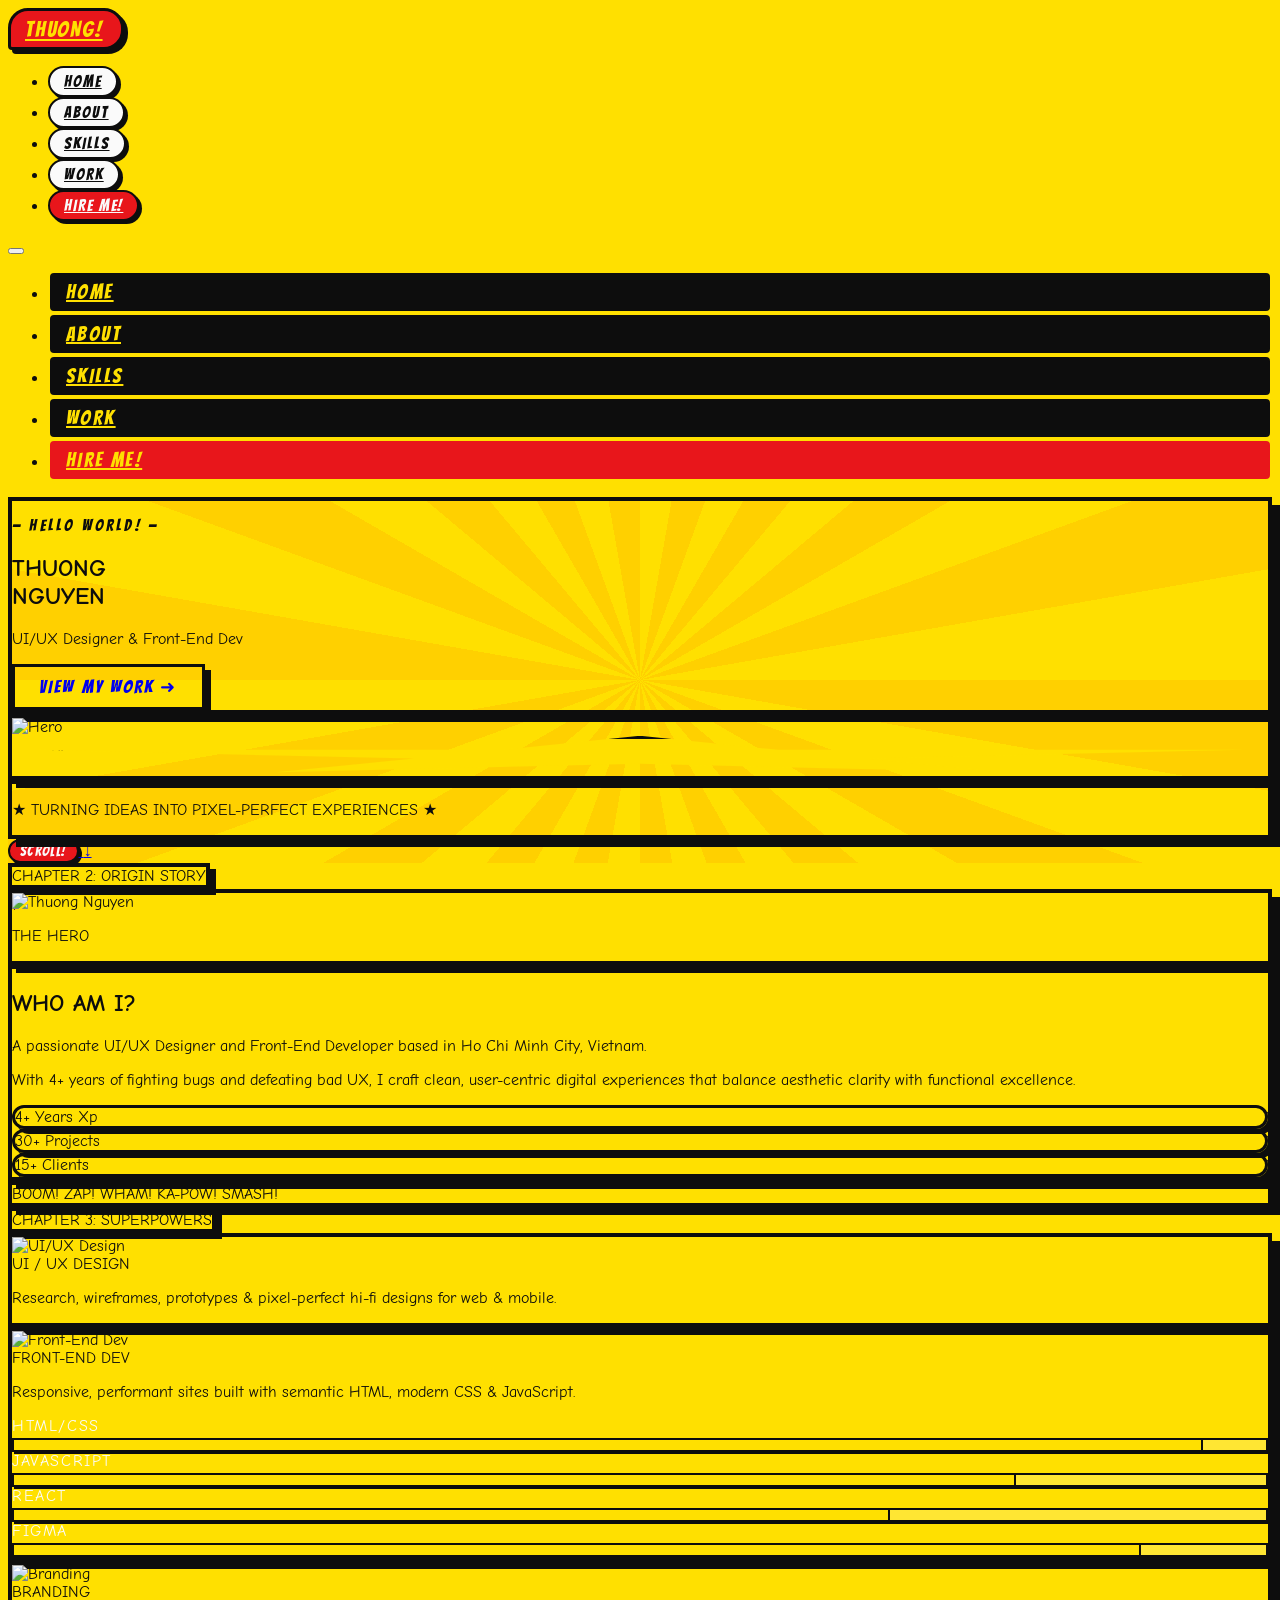
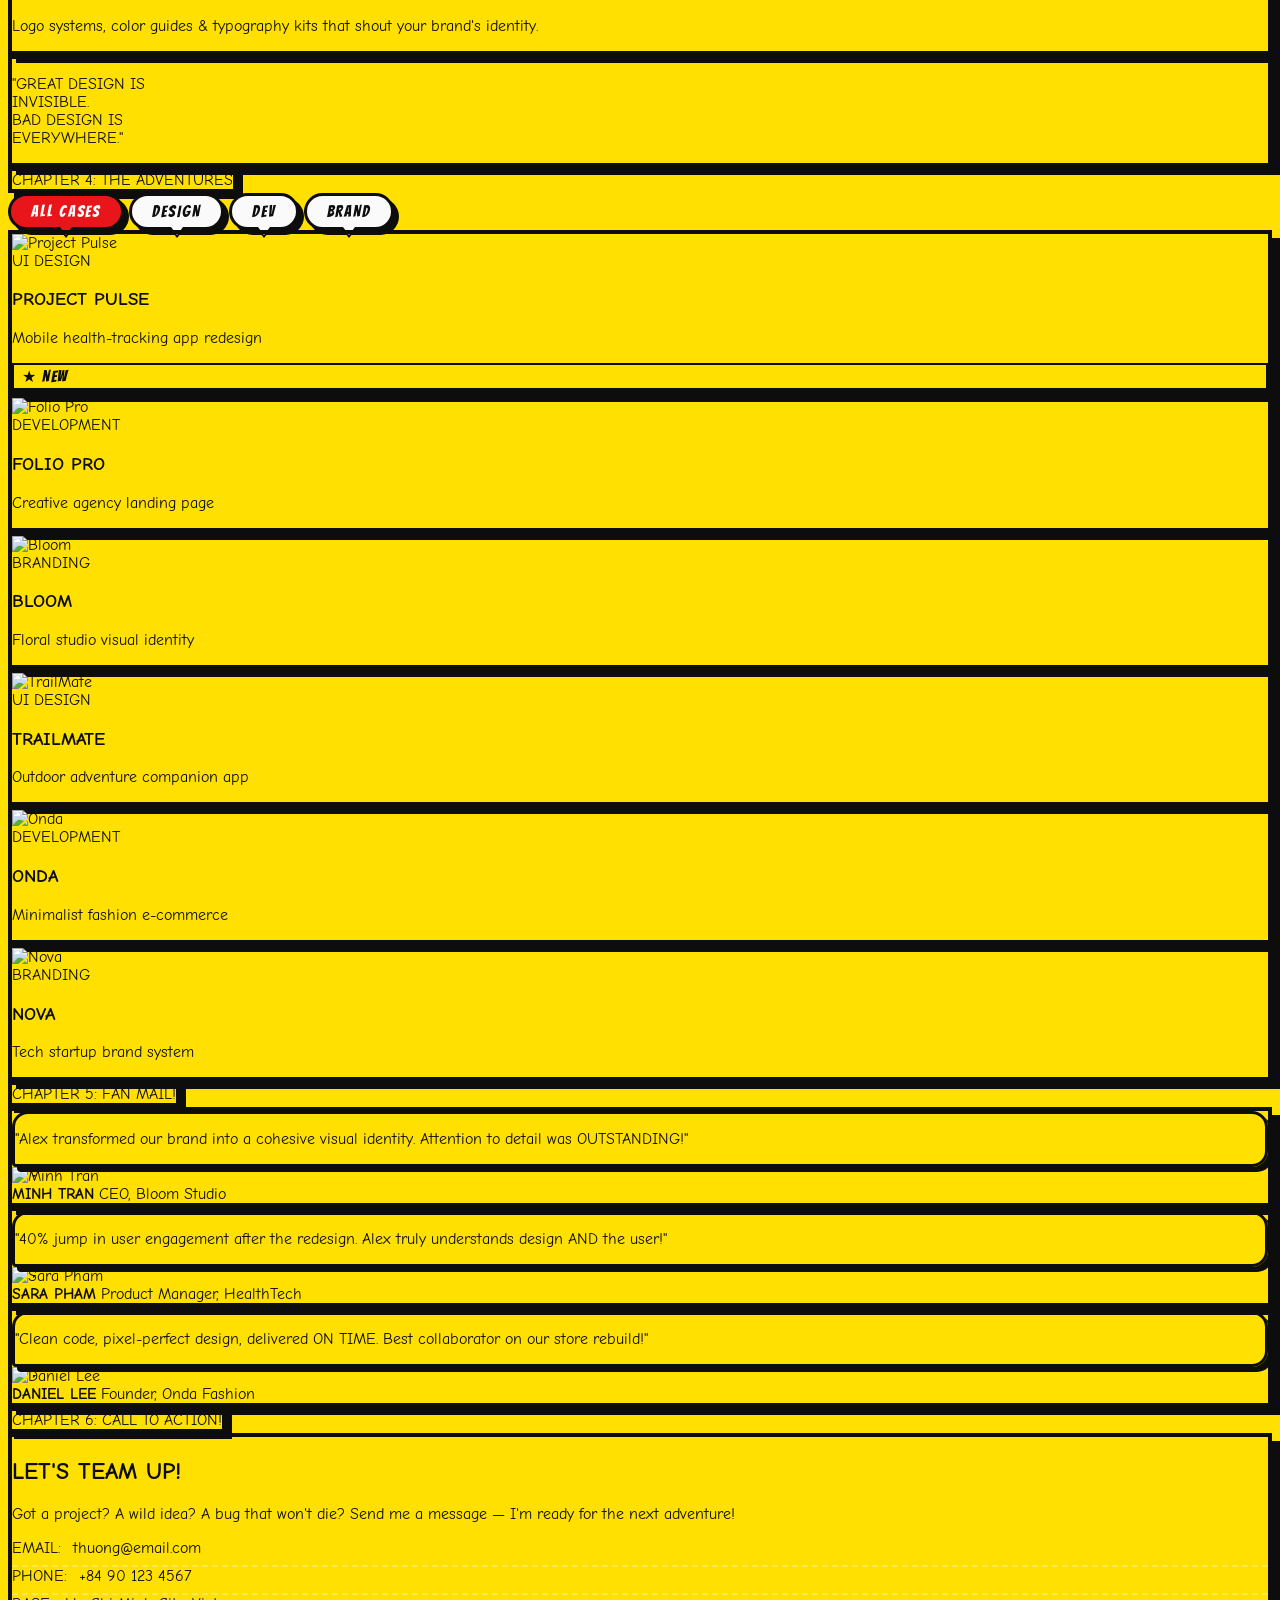
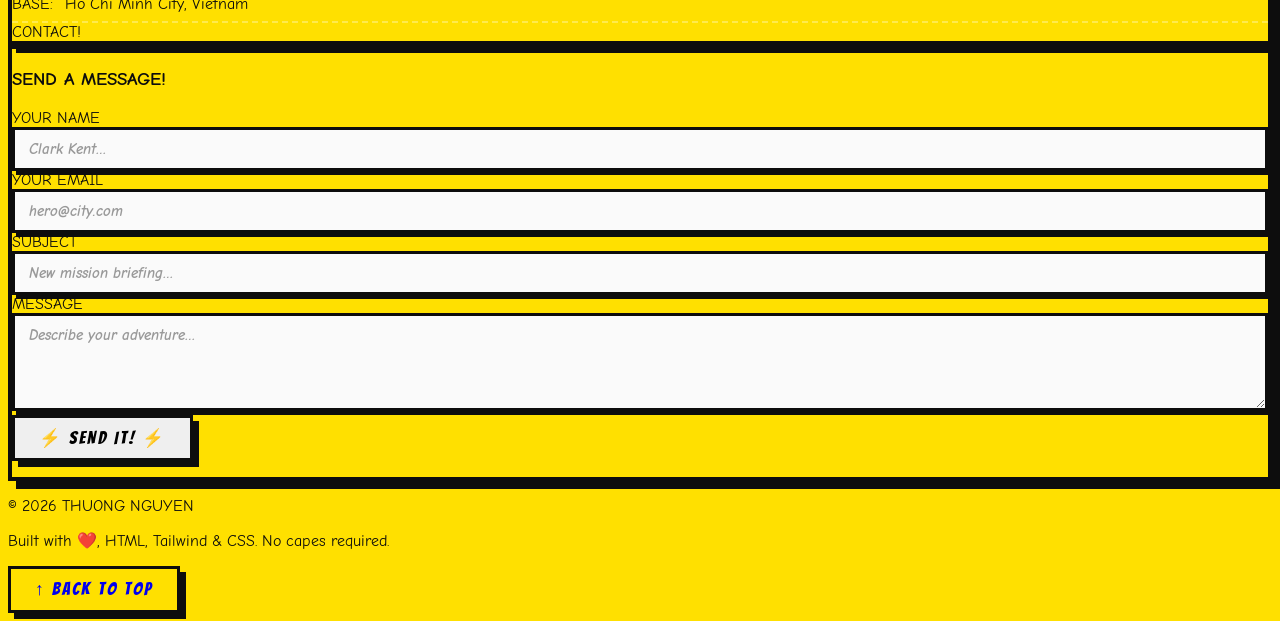
==== index.html @ 7610e4ba "Initial commit: Comic Book Portfolio" ====
<!DOCTYPE html>
<html lang="en">
<head>
  <meta charset="UTF-8" />
  <meta name="viewport" content="width=device-width, initial-scale=1.0" />
  <title>Thuong Nguyen — Comic Portfolio</title>

  <!-- Google Fonts: Bangers (headline) + Comic Neue (body) -->
  <link rel="preconnect" href="https://fonts.googleapis.com" />
  <link rel="preconnect" href="https://fonts.gstatic.com" crossorigin />
  <link href="https://fonts.googleapis.com/css2?family=Bangers&family=Comic+Neue:wght@400;700&display=swap" rel="stylesheet" />

  <!-- Tailwind CSS CDN -->
  <script src="https://cdn.tailwindcss.com"></script>
  <script>
    tailwind.config = {
      theme: {
        extend: {
          fontFamily: {
            bangers: ['Bangers', 'cursive'],
            comic:   ['Comic Neue', 'cursive'],
          },
          colors: {
            'pop-yellow': '#FFE000',
            'pop-red':    '#E8161B',
            'pop-blue':   '#005BAC',
            'pop-black':  '#0D0D0D',
            'pop-white':  '#FAFAFA',
            'pop-cyan':   '#00B4D8',
            'pop-orange': '#FF6B35',
          },
          boxShadow: {
            'hard-sm':  '4px 4px 0 #0D0D0D',
            'hard':     '6px 6px 0 #0D0D0D',
            'hard-lg':  '8px 8px 0 #0D0D0D',
            'hard-xl':  '12px 12px 0 #0D0D0D',
          },
        },
      },
    };
  </script>

  <link rel="stylesheet" href="styles.css" />
</head>

<body class="font-comic bg-pop-yellow overflow-x-hidden">

  <!-- ╔══════════════════════════════════════════╗
       ║            NAVIGATION                   ║
       ╚══════════════════════════════════════════╝ -->
  <nav id="navbar" class="comic-nav fixed top-0 left-0 right-0 z-50 bg-pop-yellow border-b-4 border-pop-black">
    <div class="max-w-6xl mx-auto px-4 h-16 flex items-center justify-between">

      <!-- Logo speech bubble -->
      <a href="#hero" class="speech-bubble-logo font-bangers text-2xl tracking-wide text-pop-black relative">
        THUONG!
      </a>

      <!-- Desktop nav: each link is a speech bubble -->
      <ul id="navLinks" class="hidden md:flex gap-4 items-center">
        <li><a href="#hero"      class="bubble-link">HOME</a></li>
        <li><a href="#about"     class="bubble-link">ABOUT</a></li>
        <li><a href="#services"  class="bubble-link">SKILLS</a></li>
        <li><a href="#portfolio" class="bubble-link">WORK</a></li>
        <li><a href="#contact"   class="bubble-link bubble-link--cta">HIRE ME!</a></li>
      </ul>

      <!-- Hamburger -->
      <button id="navToggle" class="md:hidden flex flex-col gap-1.5 p-2 border-3 border-pop-black bg-pop-white shadow-hard-sm" aria-label="Toggle menu">
        <span class="ham-line block w-6 h-0.5 bg-pop-black transition-all duration-300"></span>
        <span class="ham-line block w-6 h-0.5 bg-pop-black transition-all duration-300"></span>
        <span class="ham-line block w-6 h-0.5 bg-pop-black transition-all duration-300"></span>
      </button>
    </div>

    <!-- Mobile menu -->
    <div id="mobileMenu" class="mobile-menu hidden md:hidden bg-pop-blue border-t-4 border-pop-black px-4 pb-4 pt-2">
      <ul class="flex flex-col gap-3">
        <li><a href="#hero"      class="bubble-link-mobile">HOME</a></li>
        <li><a href="#about"     class="bubble-link-mobile">ABOUT</a></li>
        <li><a href="#services"  class="bubble-link-mobile">SKILLS</a></li>
        <li><a href="#portfolio" class="bubble-link-mobile">WORK</a></li>
        <li><a href="#contact"   class="bubble-link-mobile bubble-link-mobile--cta">HIRE ME!</a></li>
      </ul>
    </div>
  </nav>

  <!-- ╔══════════════════════════════════════════╗
       ║               HERO PANEL                ║
       ╚══════════════════════════════════════════╝ -->
  <section id="hero" class="hero-section relative min-h-screen flex items-center justify-center overflow-hidden pt-16">

    <!-- Halftone + action-lines bg -->
    <div class="action-lines-bg absolute inset-0 pointer-events-none"></div>
    <div class="halftone-overlay absolute inset-0 pointer-events-none opacity-20"></div>

    <!-- Comic page panels grid -->
    <div class="hero-panels relative z-10 w-full max-w-6xl mx-auto px-4 py-12 grid grid-cols-12 grid-rows-[auto_auto] gap-3">

      <!-- Panel 1 – big intro text (col 1-7) -->
      <div class="comic-panel col-span-12 md:col-span-7 bg-pop-white flex flex-col justify-center p-8 min-h-64">
        <p class="sound-effect text-pop-red text-lg mb-2">— Hello World! —</p>
        <h1 class="font-bangers text-6xl md:text-8xl text-pop-black leading-none tracking-wide mb-4">
          THUONG<br/>
          <span class="text-pop-blue">NGUYEN</span>
        </h1>
        <p class="font-bangers text-2xl md:text-3xl text-pop-red tracking-widest mb-6">
          UI/UX Designer &amp; Front-End Dev
        </p>
        <a href="#portfolio" class="comic-btn bg-pop-red text-pop-white self-start">
          VIEW MY WORK ➜
        </a>
      </div>

      <!-- Panel 2 – hero image (col 8-12) -->
      <div class="comic-panel col-span-12 md:col-span-5 bg-pop-blue min-h-64 overflow-hidden relative">
        <img src="images/hero-bg.jpg" alt="Hero" class="w-full h-full object-cover mix-blend-luminosity opacity-80" />
        <div class="absolute inset-0 halftone-overlay opacity-30"></div>
        <div class="pow-badge absolute top-4 right-4 font-bangers text-pop-yellow text-3xl rotate-12 leading-none text-center pow-shape">
          POW!
        </div>
      </div>

      <!-- Panel 3 – tagline strip (full width) -->
      <div class="comic-panel col-span-12 bg-pop-red py-4 px-8 flex items-center justify-center">
        <p class="font-bangers text-pop-yellow text-2xl md:text-4xl tracking-[.2em] text-center">
          ★ TURNING IDEAS INTO PIXEL-PERFECT EXPERIENCES ★
        </p>
      </div>

    </div>

    <!-- Scroll bounce -->
    <a href="#about" class="absolute bottom-6 left-1/2 -translate-x-1/2 z-20 scroll-bounce font-bangers text-pop-black text-sm text-center flex flex-col items-center gap-1">
      <span class="speech-bubble-tiny">SCROLL!</span>
      <span class="text-2xl">↓</span>
    </a>
  </section>

  <!-- ╔══════════════════════════════════════════╗
       ║           ABOUT PANELS                  ║
       ╚══════════════════════════════════════════╝ -->
  <section id="about" class="relative py-16 bg-pop-blue overflow-hidden">
    <div class="dots-bg absolute inset-0 pointer-events-none opacity-15"></div>
    <div class="relative z-10 max-w-6xl mx-auto px-4">
      <div class="section-bang bg-pop-yellow text-pop-black font-bangers inline-block px-6 py-2 text-3xl mb-8 rotate-[-1deg]">
        CHAPTER 2: ORIGIN STORY
      </div>
      <div class="grid grid-cols-12 gap-3">

        <!-- Photo panel -->
        <div class="comic-panel col-span-12 md:col-span-4 bg-pop-yellow overflow-hidden relative min-h-72">
          <img src="images/profile.jpg" alt="Thuong Nguyen" class="w-full h-full object-cover" />
          <div class="absolute bottom-0 left-0 right-0 bg-pop-black py-2 px-4">
            <p class="font-bangers text-pop-yellow text-xl text-center tracking-widest">THE HERO</p>
          </div>
        </div>

        <!-- Bio panel -->
        <div class="comic-panel col-span-12 md:col-span-8 bg-pop-white p-8 flex flex-col justify-center">
          <h2 class="font-bangers text-5xl text-pop-blue mb-4 tracking-wide">WHO AM I?</h2>
          <p class="text-pop-black text-lg leading-relaxed mb-4 font-comic font-bold">
            A passionate <span class="text-pop-red font-bangers text-2xl">UI/UX Designer</span> and
            <span class="text-pop-blue font-bangers text-2xl">Front-End Developer</span> based in
            Ho Chi Minh City, Vietnam.
          </p>
          <p class="text-pop-black leading-relaxed mb-6">
            With 4+ years of fighting bugs and defeating bad UX, I craft clean, user-centric
            digital experiences that balance aesthetic clarity with functional excellence.
          </p>
          <div class="flex flex-wrap gap-4">
            <div class="thought-bubble bg-pop-yellow text-center px-6 py-4">
              <span class="font-bangers text-4xl text-pop-red block">4+</span>
              <span class="font-comic font-bold text-xs uppercase tracking-widest">Years Xp</span>
            </div>
            <div class="thought-bubble bg-pop-red text-center px-6 py-4">
              <span class="font-bangers text-4xl text-pop-yellow block">30+</span>
              <span class="font-comic font-bold text-xs uppercase tracking-widest text-pop-white">Projects</span>
            </div>
            <div class="thought-bubble bg-pop-blue text-center px-6 py-4">
              <span class="font-bangers text-4xl text-pop-yellow block">15+</span>
              <span class="font-comic font-bold text-xs uppercase tracking-widest text-pop-white">Clients</span>
            </div>
          </div>
        </div>

        <!-- Action words strip -->
        <div class="comic-panel col-span-12 bg-pop-black py-5 px-8 flex items-center justify-around flex-wrap gap-4">
          <span class="font-bangers text-pop-yellow text-3xl tracking-widest">BOOM!</span>
          <span class="font-bangers text-pop-red text-3xl tracking-widest">ZAP!</span>
          <span class="font-bangers text-pop-cyan text-3xl tracking-widest">WHAM!</span>
          <span class="font-bangers text-pop-yellow text-3xl tracking-widest">KA-POW!</span>
          <span class="font-bangers text-pop-orange text-3xl tracking-widest">SMASH!</span>
        </div>

      </div>
    </div>
  </section>

  <!-- ╔══════════════════════════════════════════╗
       ║           SKILLS / SERVICES             ║
       ╚══════════════════════════════════════════╝ -->
  <section id="services" class="relative py-16 bg-pop-yellow overflow-hidden">
    <div class="action-lines-bg absolute inset-0 pointer-events-none opacity-10"></div>
    <div class="relative z-10 max-w-6xl mx-auto px-4">
      <div class="section-bang bg-pop-red text-pop-white font-bangers inline-block px-6 py-2 text-3xl mb-8 rotate-[1deg]">
        CHAPTER 3: SUPERPOWERS
      </div>
      <div class="grid grid-cols-12 gap-3">

        <!-- Service card 1 -->
        <div class="comic-panel col-span-12 md:col-span-4 bg-pop-blue text-pop-white overflow-hidden">
          <div class="aspect-video overflow-hidden border-b-4 border-pop-black">
            <img src="images/service-ui.jpg" alt="UI/UX Design" class="w-full h-full object-cover" />
          </div>
          <div class="p-6">
            <div class="font-bangers text-pop-yellow text-3xl mb-2">UI / UX DESIGN</div>
            <p class="text-sm leading-relaxed opacity-90">Research, wireframes, prototypes &amp; pixel-perfect hi-fi designs for web &amp; mobile.</p>
          </div>
        </div>

        <!-- Service card 2 (tall) -->
        <div class="comic-panel col-span-12 md:col-span-4 bg-pop-red text-pop-white overflow-hidden md:row-span-2">
          <div class="h-48 overflow-hidden border-b-4 border-pop-black">
            <img src="images/service-dev.jpg" alt="Front-End Dev" class="w-full h-full object-cover" />
          </div>
          <div class="p-6">
            <div class="font-bangers text-pop-yellow text-3xl mb-2">FRONT-END DEV</div>
            <p class="text-sm leading-relaxed opacity-90 mb-4">Responsive, performant sites built with semantic HTML, modern CSS &amp; JavaScript.</p>
            <div class="flex flex-col gap-2">
              <div class="skill-bar-wrap">
                <span class="font-bangers text-xs tracking-widest">HTML/CSS</span>
                <div class="skill-bar"><div class="skill-fill" style="width:95%"></div></div>
              </div>
              <div class="skill-bar-wrap">
                <span class="font-bangers text-xs tracking-widest">JAVASCRIPT</span>
                <div class="skill-bar"><div class="skill-fill" style="width:80%"></div></div>
              </div>
              <div class="skill-bar-wrap">
                <span class="font-bangers text-xs tracking-widest">REACT</span>
                <div class="skill-bar"><div class="skill-fill" style="width:70%"></div></div>
              </div>
              <div class="skill-bar-wrap">
                <span class="font-bangers text-xs tracking-widest">FIGMA</span>
                <div class="skill-bar"><div class="skill-fill" style="width:90%"></div></div>
              </div>
            </div>
          </div>
        </div>

        <!-- Service card 3 -->
        <div class="comic-panel col-span-12 md:col-span-4 bg-pop-black text-pop-white overflow-hidden">
          <div class="aspect-video overflow-hidden border-b-4 border-pop-black">
            <img src="images/service-brand.jpg" alt="Branding" class="w-full h-full object-cover" />
          </div>
          <div class="p-6">
            <div class="font-bangers text-pop-yellow text-3xl mb-2">BRANDING</div>
            <p class="text-sm leading-relaxed opacity-90">Logo systems, color guides &amp; typography kits that shout your brand's identity.</p>
          </div>
        </div>

        <!-- Quote panel (bottom-left, desktop only) -->
        <div class="comic-panel hidden md:flex col-span-8 bg-pop-yellow items-center justify-center p-6">
          <p class="font-bangers text-pop-black text-4xl text-center tracking-widest leading-tight">
            "GREAT DESIGN IS<br/><span class="text-pop-red">INVISIBLE.</span><br/>BAD DESIGN IS<br/><span class="text-pop-blue">EVERYWHERE."</span>
          </p>
        </div>

      </div>
    </div>
  </section>

  <!-- ╔══════════════════════════════════════════╗
       ║          PORTFOLIO GALLERY              ║
       ╚══════════════════════════════════════════╝ -->
  <section id="portfolio" class="relative py-16 bg-pop-white overflow-hidden">
    <div class="dots-bg absolute inset-0 pointer-events-none opacity-10"></div>
    <div class="relative z-10 max-w-6xl mx-auto px-4">
      <div class="section-bang bg-pop-blue text-pop-white font-bangers inline-block px-6 py-2 text-3xl mb-8 rotate-[-1deg]">
        CHAPTER 4: THE ADVENTURES
      </div>

      <!-- Filter bar as speech bubbles -->
      <div id="filterBar" class="flex flex-wrap gap-3 mb-8">
        <button class="filter-bubble active" data-filter="all">ALL CASES</button>
        <button class="filter-bubble" data-filter="design">DESIGN</button>
        <button class="filter-bubble" data-filter="dev">DEV</button>
        <button class="filter-bubble" data-filter="brand">BRAND</button>
      </div>

      <!-- Uneven comic-layout grid -->
      <div id="portfolioGrid" class="grid grid-cols-12 gap-3">

        <div class="comic-panel portfolio-item col-span-12 md:col-span-5 min-h-64 overflow-hidden relative group" data-category="design">
          <img src="images/project-1.jpg" alt="Project Pulse" class="w-full h-full object-cover transition-transform duration-500 group-hover:scale-105" />
          <div class="portfolio-caption absolute bottom-0 left-0 right-0 bg-pop-yellow border-t-4 border-pop-black p-4 translate-y-full group-hover:translate-y-0 transition-transform duration-300">
            <span class="font-bangers text-pop-red text-xs tracking-widest">UI DESIGN</span>
            <h3 class="font-bangers text-pop-black text-2xl">PROJECT PULSE</h3>
            <p class="text-xs font-comic font-bold">Mobile health-tracking app redesign</p>
          </div>
          <div class="star-badge absolute top-3 left-3 font-bangers text-pop-black text-xs">★ NEW</div>
        </div>

        <div class="comic-panel portfolio-item col-span-12 md:col-span-7 min-h-64 overflow-hidden relative group" data-category="dev">
          <img src="images/project-2.jpg" alt="Folio Pro" class="w-full h-full object-cover transition-transform duration-500 group-hover:scale-105" />
          <div class="portfolio-caption absolute bottom-0 left-0 right-0 bg-pop-blue border-t-4 border-pop-black p-4 translate-y-full group-hover:translate-y-0 transition-transform duration-300">
            <span class="font-bangers text-pop-yellow text-xs tracking-widest">DEVELOPMENT</span>
            <h3 class="font-bangers text-pop-white text-2xl">FOLIO PRO</h3>
            <p class="text-xs font-comic font-bold text-pop-white">Creative agency landing page</p>
          </div>
        </div>

        <div class="comic-panel portfolio-item col-span-12 md:col-span-4 min-h-56 overflow-hidden relative group" data-category="brand">
          <img src="images/project-3.jpg" alt="Bloom" class="w-full h-full object-cover transition-transform duration-500 group-hover:scale-105" />
          <div class="portfolio-caption absolute bottom-0 left-0 right-0 bg-pop-red border-t-4 border-pop-black p-4 translate-y-full group-hover:translate-y-0 transition-transform duration-300">
            <span class="font-bangers text-pop-yellow text-xs tracking-widest">BRANDING</span>
            <h3 class="font-bangers text-pop-white text-2xl">BLOOM</h3>
            <p class="text-xs font-comic font-bold text-pop-white">Floral studio visual identity</p>
          </div>
        </div>

        <div class="comic-panel portfolio-item col-span-12 md:col-span-4 min-h-56 overflow-hidden relative group" data-category="design">
          <img src="images/project-4.jpg" alt="TrailMate" class="w-full h-full object-cover transition-transform duration-500 group-hover:scale-105" />
          <div class="portfolio-caption absolute bottom-0 left-0 right-0 bg-pop-yellow border-t-4 border-pop-black p-4 translate-y-full group-hover:translate-y-0 transition-transform duration-300">
            <span class="font-bangers text-pop-red text-xs tracking-widest">UI DESIGN</span>
            <h3 class="font-bangers text-pop-black text-2xl">TRAILMATE</h3>
            <p class="text-xs font-comic font-bold">Outdoor adventure companion app</p>
          </div>
        </div>

        <div class="comic-panel portfolio-item col-span-12 md:col-span-4 min-h-56 overflow-hidden relative group" data-category="dev">
          <img src="images/project-5.jpg" alt="Onda" class="w-full h-full object-cover transition-transform duration-500 group-hover:scale-105" />
          <div class="portfolio-caption absolute bottom-0 left-0 right-0 bg-pop-black border-t-4 border-pop-black p-4 translate-y-full group-hover:translate-y-0 transition-transform duration-300">
            <span class="font-bangers text-pop-cyan text-xs tracking-widest">DEVELOPMENT</span>
            <h3 class="font-bangers text-pop-white text-2xl">ONDA</h3>
            <p class="text-xs font-comic font-bold text-pop-white">Minimalist fashion e-commerce</p>
          </div>
        </div>

        <div class="comic-panel portfolio-item col-span-12 min-h-48 overflow-hidden relative group" data-category="brand">
          <img src="images/project-6.jpg" alt="Nova" class="w-full h-full object-cover transition-transform duration-500 group-hover:scale-105" />
          <div class="portfolio-caption absolute bottom-0 left-0 right-0 bg-pop-blue border-t-4 border-pop-black p-4 translate-y-full group-hover:translate-y-0 transition-transform duration-300">
            <span class="font-bangers text-pop-yellow text-xs tracking-widest">BRANDING</span>
            <h3 class="font-bangers text-pop-white text-2xl">NOVA</h3>
            <p class="text-xs font-comic font-bold text-pop-white">Tech startup brand system</p>
          </div>
        </div>

      </div>
    </div>
  </section>

  <!-- ╔══════════════════════════════════════════╗
       ║            TESTIMONIALS                 ║
       ╚══════════════════════════════════════════╝ -->
  <section id="testimonials" class="relative py-16 bg-pop-red overflow-hidden">
    <div class="action-lines-bg absolute inset-0 pointer-events-none opacity-10"></div>
    <div class="relative z-10 max-w-6xl mx-auto px-4">
      <div class="section-bang bg-pop-yellow text-pop-black font-bangers inline-block px-6 py-2 text-3xl mb-8 rotate-[1deg]">
        CHAPTER 5: FAN MAIL!
      </div>
      <div class="grid grid-cols-12 gap-3">

        <div class="comic-panel col-span-12 md:col-span-4 bg-pop-white p-6 flex flex-col gap-4">
          <div class="speech-bubble-left bg-pop-yellow p-5 relative">
            <p class="font-comic font-bold text-pop-black text-sm leading-relaxed italic">
              "Alex transformed our brand into a cohesive visual identity. Attention to detail was OUTSTANDING!"
            </p>
          </div>
          <div class="flex items-center gap-3 mt-2">
            <div class="w-14 h-14 border-4 border-pop-black shadow-hard-sm overflow-hidden rounded-full flex-shrink-0">
              <img src="images/client-1.jpg" alt="Minh Tran" class="w-full h-full object-cover" />
            </div>
            <div>
              <strong class="font-bangers text-pop-blue text-lg block leading-none">MINH TRAN</strong>
              <span class="text-xs font-comic text-pop-black opacity-70">CEO, Bloom Studio</span>
            </div>
          </div>
        </div>

        <div class="comic-panel col-span-12 md:col-span-4 bg-pop-blue p-6 flex flex-col gap-4">
          <div class="speech-bubble-left bg-pop-white p-5 relative">
            <p class="font-comic font-bold text-pop-black text-sm leading-relaxed italic">
              "40% jump in user engagement after the redesign. Alex truly understands design AND the user!"
            </p>
          </div>
          <div class="flex items-center gap-3 mt-2">
            <div class="w-14 h-14 border-4 border-pop-black shadow-hard-sm overflow-hidden rounded-full flex-shrink-0">
              <img src="images/client-2.jpg" alt="Sara Pham" class="w-full h-full object-cover" />
            </div>
            <div>
              <strong class="font-bangers text-pop-yellow text-lg block leading-none">SARA PHAM</strong>
              <span class="text-xs font-comic text-pop-white opacity-70">Product Manager, HealthTech</span>
            </div>
          </div>
        </div>

        <div class="comic-panel col-span-12 md:col-span-4 bg-pop-black p-6 flex flex-col gap-4">
          <div class="speech-bubble-left bg-pop-yellow p-5 relative">
            <p class="font-comic font-bold text-pop-black text-sm leading-relaxed italic">
              "Clean code, pixel-perfect design, delivered ON TIME. Best collaborator on our store rebuild!"
            </p>
          </div>
          <div class="flex items-center gap-3 mt-2">
            <div class="w-14 h-14 border-4 border-pop-black shadow-hard-sm overflow-hidden rounded-full flex-shrink-0">
              <img src="images/client-3.jpg" alt="Daniel Lee" class="w-full h-full object-cover" />
            </div>
            <div>
              <strong class="font-bangers text-pop-yellow text-lg block leading-none">DANIEL LEE</strong>
              <span class="text-xs font-comic text-pop-white opacity-70">Founder, Onda Fashion</span>
            </div>
          </div>
        </div>

      </div>
    </div>
  </section>

  <!-- ╔══════════════════════════════════════════╗
       ║              CONTACT                    ║
       ╚══════════════════════════════════════════╝ -->
  <section id="contact" class="relative py-16 bg-pop-yellow overflow-hidden">
    <div class="dots-bg absolute inset-0 pointer-events-none opacity-10"></div>
    <div class="relative z-10 max-w-6xl mx-auto px-4">
      <div class="section-bang bg-pop-black text-pop-yellow font-bangers inline-block px-6 py-2 text-3xl mb-8 rotate-[-1deg]">
        CHAPTER 6: CALL TO ACTION!
      </div>
      <div class="grid grid-cols-12 gap-3">

        <!-- Info panel -->
        <div class="comic-panel col-span-12 md:col-span-5 bg-pop-blue text-pop-white p-8 flex flex-col justify-between">
          <div>
            <h2 class="font-bangers text-5xl text-pop-yellow mb-4 tracking-wide">LET'S TEAM UP!</h2>
            <p class="font-comic text-sm leading-relaxed opacity-90 mb-6">
              Got a project? A wild idea? A bug that won't die? Send me a message — I'm ready for the next adventure!
            </p>
          </div>
          <div class="flex flex-col gap-4">
            <div class="contact-info-row">
              <span class="font-bangers text-pop-yellow tracking-widest text-sm">EMAIL:</span>
              <span class="font-comic text-sm">thuong@email.com</span>
            </div>
            <div class="contact-info-row">
              <span class="font-bangers text-pop-yellow tracking-widest text-sm">PHONE:</span>
              <span class="font-comic text-sm">+84 90 123 4567</span>
            </div>
            <div class="contact-info-row">
              <span class="font-bangers text-pop-yellow tracking-widest text-sm">BASE:</span>
              <span class="font-comic text-sm">Ho Chi Minh City, Vietnam</span>
            </div>
          </div>
          <div class="font-bangers text-6xl text-pop-yellow opacity-20 mt-6 text-right select-none">CONTACT!</div>
        </div>

        <!-- Form panel -->
        <div class="comic-panel col-span-12 md:col-span-7 bg-pop-white p-8">
          <h3 class="font-bangers text-3xl text-pop-red mb-6 tracking-wide">SEND A MESSAGE!</h3>
          <form id="contactForm" novalidate class="flex flex-col gap-4">
            <div class="grid grid-cols-2 gap-4">
              <div class="flex flex-col gap-1">
                <label class="font-bangers text-pop-black tracking-widest text-sm" for="name">YOUR NAME</label>
                <input id="name" name="name" type="text" placeholder="Clark Kent…" class="comic-input" required />
              </div>
              <div class="flex flex-col gap-1">
                <label class="font-bangers text-pop-black tracking-widest text-sm" for="email">YOUR EMAIL</label>
                <input id="email" name="email" type="email" placeholder="hero@city.com" class="comic-input" required />
              </div>
            </div>
            <div class="flex flex-col gap-1">
              <label class="font-bangers text-pop-black tracking-widest text-sm" for="subject">SUBJECT</label>
              <input id="subject" name="subject" type="text" placeholder="New mission briefing…" class="comic-input" />
            </div>
            <div class="flex flex-col gap-1">
              <label class="font-bangers text-pop-black tracking-widest text-sm" for="message">MESSAGE</label>
              <textarea id="message" name="message" rows="4" placeholder="Describe your adventure…" class="comic-input resize-none" required></textarea>
            </div>
            <button type="submit" class="comic-btn bg-pop-red text-pop-white w-full text-xl mt-2">
              ⚡ SEND IT! ⚡
            </button>
            <p id="formFeedback" class="font-bangers text-center text-lg min-h-6"></p>
          </form>
        </div>

      </div>
    </div>
  </section>

  <!-- ╔══════════════════════════════════════════╗
       ║               FOOTER                   ║
       ╚══════════════════════════════════════════╝ -->
  <footer class="bg-pop-black border-t-4 border-pop-yellow py-8">
    <div class="max-w-6xl mx-auto px-4 flex flex-col md:flex-row justify-between items-center gap-4">
      <p class="font-bangers text-pop-yellow text-xl tracking-widest">© 2026 THUONG NGUYEN</p>
      <p class="font-comic text-pop-white text-xs opacity-60">Built with ❤️, HTML, Tailwind &amp; CSS. No capes required.</p>
      <a href="#hero" class="comic-btn bg-pop-yellow text-pop-black text-sm py-2 px-4">↑ BACK TO TOP</a>
    </div>
  </footer>

  <script src="script.js"></script>
</body>
</html>
---- styles.css ----
/* ============================================================
   COMIC BOOK PORTFOLIO — styles.css
   Pairs with Tailwind CDN (colors/fonts defined in tailwind.config)
   ============================================================ */

/* ── Global reset extras ──────────────────────────────────── */
*, *::before, *::after { box-sizing: border-box; }

html { scroll-behavior: smooth; }

body {
  font-family: 'Comic Neue', cursive;
  background-color: #FFE000;
  color: #0D0D0D;
  overflow-x: hidden;
}

img { display: block; width: 100%; height: 100%; object-fit: cover; }

/* ── Comic panel base ──────────────────────────────────────── */
.comic-panel {
  border: 4px solid #0D0D0D;
  box-shadow: 8px 8px 0 #0D0D0D;
  position: relative;
  overflow: hidden;
  transition: box-shadow 0.2s ease, transform 0.2s ease;
}
.comic-panel:hover {
  box-shadow: 12px 12px 0 #0D0D0D;
  transform: translate(-2px, -2px);
}

/* ── NAVBAR ────────────────────────────────────────────────── */
.comic-nav {
  transition: box-shadow 0.2s ease;
}
.comic-nav.scrolled {
  box-shadow: 0 4px 0 #0D0D0D;
}

/* Logo bubble */
.speech-bubble-logo {
  display: inline-block;
  background: #E8161B;
  color: #FFE000;
  border: 3px solid #0D0D0D;
  padding: 6px 18px 6px 14px;
  border-radius: 20px 20px 20px 4px;
  box-shadow: 4px 4px 0 #0D0D0D;
  font-family: 'Bangers', cursive;
  font-size: 1.4rem;
  letter-spacing: 0.08em;
  transition: transform 0.2s ease, box-shadow 0.2s ease;
}
.speech-bubble-logo:hover {
  transform: translate(-2px, -2px);
  box-shadow: 6px 6px 0 #0D0D0D;
}
.speech-bubble-logo::after {
  content: '';
  position: absolute;
  bottom: -10px;
  left: 14px;
  width: 12px;
  height: 10px;
  background: #E8161B;
  border-right: 3px solid #0D0D0D;
  border-bottom: 3px solid #0D0D0D;
  clip-path: polygon(0 0, 100% 0, 0 100%);
}

/* Desktop nav bubble links */
.bubble-link {
  display: inline-block;
  font-family: 'Bangers', cursive;
  font-size: 1rem;
  letter-spacing: 0.12em;
  color: #0D0D0D;
  background: #FAFAFA;
  border: 2px solid #0D0D0D;
  padding: 5px 14px;
  border-radius: 50px;
  box-shadow: 3px 3px 0 #0D0D0D;
  transition: background 0.15s ease, color 0.15s ease, box-shadow 0.15s ease, transform 0.15s ease;
}
.bubble-link:hover {
  background: #005BAC;
  color: #FFE000;
  transform: translate(-1px, -1px);
  box-shadow: 5px 5px 0 #0D0D0D;
}
.bubble-link--cta {
  background: #E8161B;
  color: #FAFAFA;
}
.bubble-link--cta:hover {
  background: #0D0D0D;
  color: #FFE000;
}
.bubble-link.active {
  background: #005BAC;
  color: #FFE000;
}

/* Mobile menu links */
.bubble-link-mobile {
  display: block;
  font-family: 'Bangers', cursive;
  font-size: 1.25rem;
  letter-spacing: 0.12em;
  color: #FFE000;
  background: #0D0D0D;
  border: 2px solid #FFE000;
  padding: 8px 16px;
  border-radius: 6px;
  box-shadow: 4px 4px 0 #FFE000;
  transition: background 0.15s, color 0.15s;
}
.bubble-link-mobile:hover {
  background: #FFE000;
  color: #0D0D0D;
}
.bubble-link-mobile--cta {
  background: #E8161B;
  color: #FFE000;
  border-color: #FFE000;
}

/* ── HERO ──────────────────────────────────────────────────── */
.hero-section {
  background: #FFE000;
  /* Radial burst */
  background-image: repeating-conic-gradient(
    #FFE000 0deg 10deg,
    #FFD000 10deg 20deg
  );
}

/* Action lines radiating from centre */
.action-lines-bg {
  background-image: repeating-conic-gradient(
    transparent 0deg 5deg,
    rgba(0,0,0,0.06) 5deg 6deg
  );
  background-position: center center;
}

/* Halftone dot pattern */
.halftone-overlay {
  background-image: radial-gradient(circle, #0D0D0D 1px, transparent 1px);
  background-size: 12px 12px;
}

/* Larger dots bg (about / contact sections) */
.dots-bg {
  background-image: radial-gradient(circle, #0D0D0D 1.5px, transparent 1.5px);
  background-size: 18px 18px;
}

/* POW badge */
.pow-shape {
  background: #FFE000;
  border: 3px solid #0D0D0D;
  box-shadow: 4px 4px 0 #0D0D0D;
  padding: 8px 12px;
  clip-path: polygon(
    50% 0%, 61% 35%, 98% 35%, 68% 57%,
    79% 91%, 50% 70%, 21% 91%, 32% 57%,
    2% 35%, 39% 35%
  );
}

/* Sound effect text */
.sound-effect {
  font-family: 'Bangers', cursive;
  letter-spacing: 0.2em;
  text-transform: uppercase;
}

/* Scroll bounce */
.scroll-bounce { animation: bounce 2s ease-in-out infinite; }

.speech-bubble-tiny {
  display: inline-block;
  background: #E8161B;
  color: #FAFAFA;
  font-family: 'Bangers', cursive;
  font-size: 0.85rem;
  letter-spacing: 0.1em;
  padding: 3px 10px;
  border: 2px solid #0D0D0D;
  border-radius: 12px;
  box-shadow: 3px 3px 0 #0D0D0D;
}

/* ── SECTION BANG label ────────────────────────────────────── */
.section-bang {
  display: inline-block;
  border: 4px solid #0D0D0D;
  box-shadow: 6px 6px 0 #0D0D0D;
}

/* ── THOUGHT BUBBLES (about stats) ────────────────────────── */
.thought-bubble {
  border: 3px solid #0D0D0D;
  box-shadow: 5px 5px 0 #0D0D0D;
  border-radius: 12px;
  min-width: 90px;
  transition: transform 0.2s ease, box-shadow 0.2s ease;
}
.thought-bubble:hover {
  transform: translate(-2px, -2px) rotate(-2deg);
  box-shadow: 8px 8px 0 #0D0D0D;
}

/* ── COMIC BUTTON ──────────────────────────────────────────── */
.comic-btn {
  display: inline-block;
  font-family: 'Bangers', cursive;
  font-size: 1.1rem;
  letter-spacing: 0.12em;
  padding: 10px 24px;
  border: 3px solid #0D0D0D;
  box-shadow: 6px 6px 0 #0D0D0D;
  cursor: pointer;
  text-align: center;
  transition: transform 0.15s ease, box-shadow 0.15s ease;
  text-decoration: none;
}
.comic-btn:hover {
  transform: translate(-3px, -3px);
  box-shadow: 9px 9px 0 #0D0D0D;
}
.comic-btn:active {
  transform: translate(3px, 3px);
  box-shadow: 3px 3px 0 #0D0D0D;
}

/* ── SKILL BARS ────────────────────────────────────────────── */
.skill-bar-wrap {
  display: flex;
  flex-direction: column;
  gap: 3px;
}
.skill-bar-wrap span {
  color: #FAFAFA;
  letter-spacing: 0.1em;
}
.skill-bar {
  height: 14px;
  background: rgba(255,255,255,0.2);
  border: 2px solid #0D0D0D;
  box-shadow: 2px 2px 0 #0D0D0D;
  overflow: hidden;
}
.skill-fill {
  height: 100%;
  background: #FFE000;
  border-right: 2px solid #0D0D0D;
  transition: width 1.2s cubic-bezier(.25,.46,.45,.94);
}

/* ── PORTFOLIO FILTER BUBBLES ──────────────────────────────── */
.filter-bubble {
  display: inline-block;
  font-family: 'Bangers', cursive;
  font-size: 1rem;
  letter-spacing: 0.12em;
  padding: 7px 20px;
  background: #FAFAFA;
  color: #0D0D0D;
  border: 3px solid #0D0D0D;
  box-shadow: 5px 5px 0 #0D0D0D;
  cursor: pointer;
  border-radius: 50px;
  transition: background 0.15s, color 0.15s, transform 0.15s, box-shadow 0.15s;
  /* Speech bubble tail */
  position: relative;
}
.filter-bubble::after {
  content: '';
  position: absolute;
  bottom: -11px;
  left: 50%;
  transform: translateX(-50%);
  width: 0;
  height: 0;
  border-left: 8px solid transparent;
  border-right: 8px solid transparent;
  border-top: 10px solid #0D0D0D;
}
.filter-bubble::before {
  content: '';
  position: absolute;
  bottom: -8px;
  left: 50%;
  transform: translateX(-50%);
  width: 0;
  height: 0;
  border-left: 6px solid transparent;
  border-right: 6px solid transparent;
  border-top: 8px solid #FAFAFA;
  z-index: 1;
}
.filter-bubble:hover {
  background: #005BAC;
  color: #FFE000;
  transform: translate(-2px, -2px);
  box-shadow: 7px 7px 0 #0D0D0D;
}
.filter-bubble:hover::before { border-top-color: #005BAC; }
.filter-bubble.active {
  background: #E8161B;
  color: #FAFAFA;
}
.filter-bubble.active::before { border-top-color: #E8161B; }

/* ── PORTFOLIO ITEM ────────────────────────────────────────── */
.portfolio-item.hidden { display: none !important; }

.star-badge {
  background: #FFE000;
  border: 2px solid #0D0D0D;
  box-shadow: 3px 3px 0 #0D0D0D;
  padding: 2px 8px;
  font-family: 'Bangers', cursive;
  letter-spacing: 0.1em;
}

/* ── SPEECH BUBBLE (testimonials) ─────────────────────────── */
.speech-bubble-left {
  border: 3px solid #0D0D0D;
  box-shadow: 5px 5px 0 #0D0D0D;
  border-radius: 16px 16px 16px 4px;
  position: relative;
}
.speech-bubble-left::after {
  content: '';
  position: absolute;
  bottom: -14px;
  left: 18px;
  width: 14px;
  height: 14px;
  background: inherit;
  border-right: 3px solid #0D0D0D;
  border-bottom: 3px solid #0D0D0D;
  clip-path: polygon(0 0, 100% 0, 0 100%);
}

/* ── CONTACT ───────────────────────────────────────────────── */
.contact-info-row {
  display: flex;
  gap: 12px;
  align-items: baseline;
  border-bottom: 2px dashed rgba(255,255,255,0.3);
  padding-bottom: 8px;
}

/* Comic input / textarea */
.comic-input {
  background: #FAFAFA;
  border: 3px solid #0D0D0D;
  box-shadow: 4px 4px 0 #0D0D0D;
  padding: 10px 14px;
  font-family: 'Comic Neue', cursive;
  font-size: 0.95rem;
  font-weight: 700;
  color: #0D0D0D;
  width: 100%;
  outline: none;
  transition: box-shadow 0.15s ease, transform 0.15s ease;
}
.comic-input:focus {
  box-shadow: 6px 6px 0 #005BAC;
  transform: translate(-1px, -1px);
  border-color: #005BAC;
}
.comic-input::placeholder {
  color: #999;
  font-style: italic;
}

/* ── ANIMATIONS ────────────────────────────────────────────── */
@keyframes bounce {
  0%, 100% { transform: translateX(-50%) translateY(0); }
  50%       { transform: translateX(-50%) translateY(-10px); }
}

@keyframes fadeUp {
  from { opacity: 0; transform: translateY(24px); }
  to   { opacity: 1; transform: translateY(0); }
}

/* Scroll reveal */
.reveal {
  opacity: 0;
  transform: translateY(32px) rotate(-1deg);
  transition: opacity 0.6s ease, transform 0.6s ease;
}
.reveal.visible {
  opacity: 1;
  transform: translateY(0) rotate(0deg);
}

/* ── RESPONSIVE ────────────────────────────────────────────── */
@media (max-width: 768px) {
  .comic-panel:hover {
    box-shadow: 8px 8px 0 #0D0D0D;
    transform: none;
  }
  .filter-bubble::after,
  .filter-bubble::before { display: none; }
}
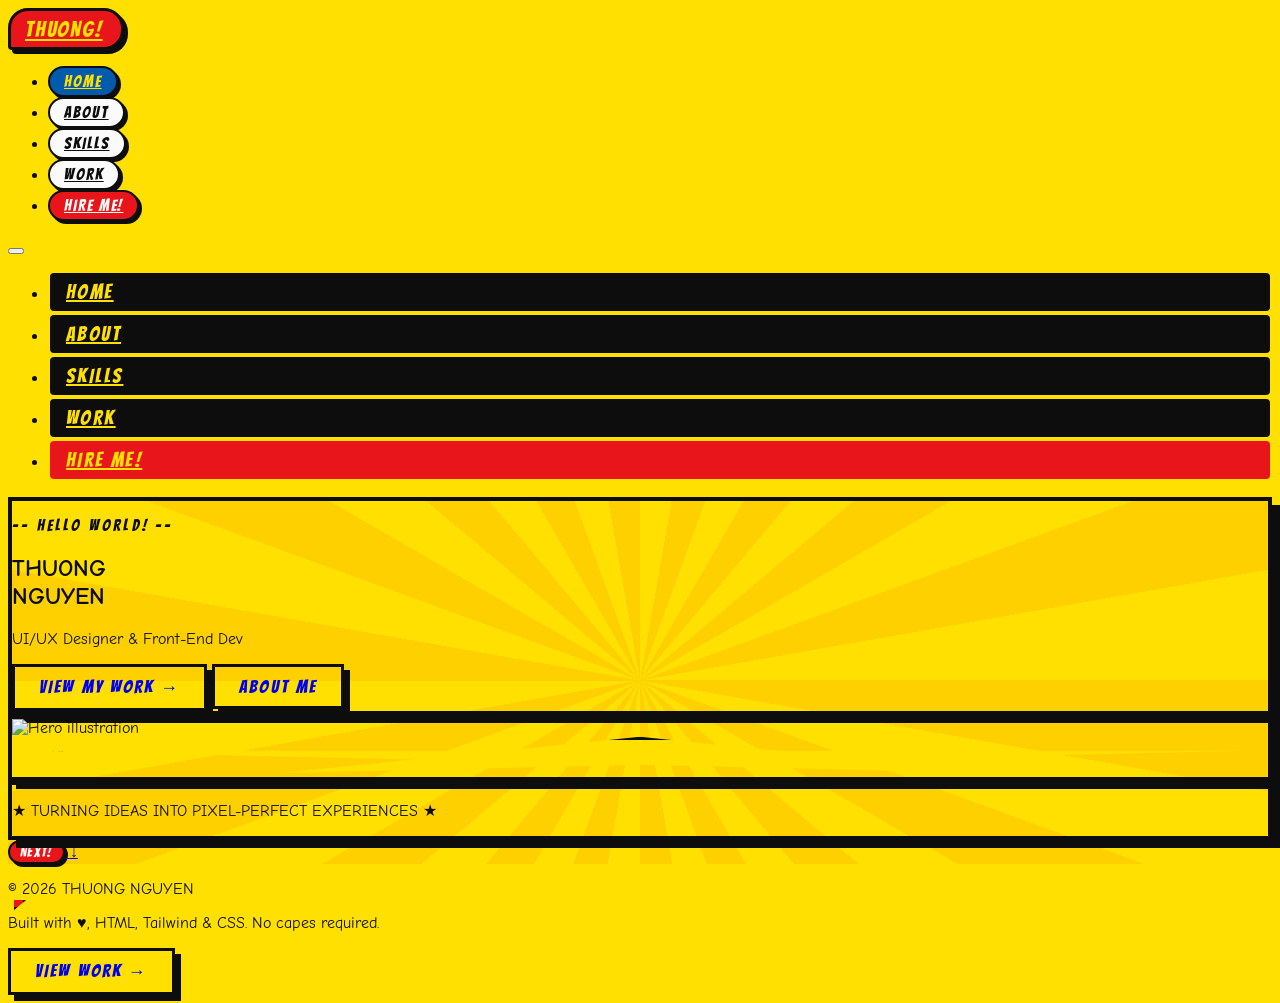
==== commit aa509aea: "Refactor: split into multi-page structure with modular JS" ====
--- a/index.html
+++ b/index.html
@@ -1,105 +1,74 @@
-<!DOCTYPE html>
+﻿<!DOCTYPE html>
 <html lang="en">
 <head>
   <meta charset="UTF-8" />
   <meta name="viewport" content="width=device-width, initial-scale=1.0" />
   <title>Thuong Nguyen — Comic Portfolio</title>
-
-  <!-- Google Fonts: Bangers (headline) + Comic Neue (body) -->
   <link rel="preconnect" href="https://fonts.googleapis.com" />
   <link rel="preconnect" href="https://fonts.gstatic.com" crossorigin />
   <link href="https://fonts.googleapis.com/css2?family=Bangers&family=Comic+Neue:wght@400;700&display=swap" rel="stylesheet" />
-
-  <!-- Tailwind CSS CDN -->
   <script src="https://cdn.tailwindcss.com"></script>
   <script>
     tailwind.config = {
       theme: {
         extend: {
-          fontFamily: {
-            bangers: ['Bangers', 'cursive'],
-            comic:   ['Comic Neue', 'cursive'],
-          },
+          fontFamily: { bangers: ["Bangers","cursive"], comic: ["Comic Neue","cursive"] },
           colors: {
-            'pop-yellow': '#FFE000',
-            'pop-red':    '#E8161B',
-            'pop-blue':   '#005BAC',
-            'pop-black':  '#0D0D0D',
-            'pop-white':  '#FAFAFA',
-            'pop-cyan':   '#00B4D8',
-            'pop-orange': '#FF6B35',
+            "pop-yellow":"#FFE000","pop-red":"#E8161B","pop-blue":"#005BAC",
+            "pop-black":"#0D0D0D","pop-white":"#FAFAFA","pop-cyan":"#00B4D8","pop-orange":"#FF6B35"
           },
           boxShadow: {
-            'hard-sm':  '4px 4px 0 #0D0D0D',
-            'hard':     '6px 6px 0 #0D0D0D',
-            'hard-lg':  '8px 8px 0 #0D0D0D',
-            'hard-xl':  '12px 12px 0 #0D0D0D',
-          },
-        },
-      },
+            "hard-sm":"4px 4px 0 #0D0D0D","hard":"6px 6px 0 #0D0D0D",
+            "hard-lg":"8px 8px 0 #0D0D0D","hard-xl":"12px 12px 0 #0D0D0D"
+          }
+        }
+      }
     };
   </script>
-
   <link rel="stylesheet" href="styles.css" />
 </head>
-
 <body class="font-comic bg-pop-yellow overflow-x-hidden">
 
-  <!-- ╔══════════════════════════════════════════╗
-       ║            NAVIGATION                   ║
-       ╚══════════════════════════════════════════╝ -->
+  <!-- NAVBAR -->
   <nav id="navbar" class="comic-nav fixed top-0 left-0 right-0 z-50 bg-pop-yellow border-b-4 border-pop-black">
     <div class="max-w-6xl mx-auto px-4 h-16 flex items-center justify-between">
-
-      <!-- Logo speech bubble -->
-      <a href="#hero" class="speech-bubble-logo font-bangers text-2xl tracking-wide text-pop-black relative">
+      <a href="index.html" class="speech-bubble-logo font-bangers text-2xl tracking-wide text-pop-black relative">
         THUONG!
       </a>
-
-      <!-- Desktop nav: each link is a speech bubble -->
       <ul id="navLinks" class="hidden md:flex gap-4 items-center">
-        <li><a href="#hero"      class="bubble-link">HOME</a></li>
-        <li><a href="#about"     class="bubble-link">ABOUT</a></li>
-        <li><a href="#services"  class="bubble-link">SKILLS</a></li>
-        <li><a href="#portfolio" class="bubble-link">WORK</a></li>
-        <li><a href="#contact"   class="bubble-link bubble-link--cta">HIRE ME!</a></li>
+        <li><a href="index.html"     class="bubble-link" data-page="index">HOME</a></li>
+        <li><a href="about.html"     class="bubble-link" data-page="about">ABOUT</a></li>
+        <li><a href="skills.html"    class="bubble-link" data-page="skills">SKILLS</a></li>
+        <li><a href="portfolio.html" class="bubble-link" data-page="portfolio">WORK</a></li>
+        <li><a href="contact.html"   class="bubble-link bubble-link--cta" data-page="contact">HIRE ME!</a></li>
       </ul>
-
-      <!-- Hamburger -->
-      <button id="navToggle" class="md:hidden flex flex-col gap-1.5 p-2 border-3 border-pop-black bg-pop-white shadow-hard-sm" aria-label="Toggle menu">
+      <button id="navToggle" class="md:hidden flex flex-col gap-1.5 p-2 border-2 border-pop-black bg-pop-white shadow-hard-sm" aria-label="Toggle menu">
         <span class="ham-line block w-6 h-0.5 bg-pop-black transition-all duration-300"></span>
         <span class="ham-line block w-6 h-0.5 bg-pop-black transition-all duration-300"></span>
         <span class="ham-line block w-6 h-0.5 bg-pop-black transition-all duration-300"></span>
       </button>
     </div>
-
-    <!-- Mobile menu -->
     <div id="mobileMenu" class="mobile-menu hidden md:hidden bg-pop-blue border-t-4 border-pop-black px-4 pb-4 pt-2">
       <ul class="flex flex-col gap-3">
-        <li><a href="#hero"      class="bubble-link-mobile">HOME</a></li>
-        <li><a href="#about"     class="bubble-link-mobile">ABOUT</a></li>
-        <li><a href="#services"  class="bubble-link-mobile">SKILLS</a></li>
-        <li><a href="#portfolio" class="bubble-link-mobile">WORK</a></li>
-        <li><a href="#contact"   class="bubble-link-mobile bubble-link-mobile--cta">HIRE ME!</a></li>
+        <li><a href="index.html"     class="bubble-link-mobile" data-page="index">HOME</a></li>
+        <li><a href="about.html"     class="bubble-link-mobile" data-page="about">ABOUT</a></li>
+        <li><a href="skills.html"    class="bubble-link-mobile" data-page="skills">SKILLS</a></li>
+        <li><a href="portfolio.html" class="bubble-link-mobile" data-page="portfolio">WORK</a></li>
+        <li><a href="contact.html"   class="bubble-link-mobile bubble-link-mobile--cta" data-page="contact">HIRE ME!</a></li>
       </ul>
     </div>
   </nav>
 
-  <!-- ╔══════════════════════════════════════════╗
-       ║               HERO PANEL                ║
-       ╚══════════════════════════════════════════╝ -->
+  <!-- HERO SECTION -->
   <section id="hero" class="hero-section relative min-h-screen flex items-center justify-center overflow-hidden pt-16">
-
-    <!-- Halftone + action-lines bg -->
     <div class="action-lines-bg absolute inset-0 pointer-events-none"></div>
     <div class="halftone-overlay absolute inset-0 pointer-events-none opacity-20"></div>
 
-    <!-- Comic page panels grid -->
     <div class="hero-panels relative z-10 w-full max-w-6xl mx-auto px-4 py-12 grid grid-cols-12 grid-rows-[auto_auto] gap-3">
 
-      <!-- Panel 1 – big intro text (col 1-7) -->
+      <!-- Panel 1: intro text -->
       <div class="comic-panel col-span-12 md:col-span-7 bg-pop-white flex flex-col justify-center p-8 min-h-64">
-        <p class="sound-effect text-pop-red text-lg mb-2">— Hello World! —</p>
+        <p class="sound-effect text-pop-red text-lg mb-2">-- Hello World! --</p>
         <h1 class="font-bangers text-6xl md:text-8xl text-pop-black leading-none tracking-wide mb-4">
           THUONG<br/>
           <span class="text-pop-blue">NGUYEN</span>
@@ -107,395 +76,47 @@
         <p class="font-bangers text-2xl md:text-3xl text-pop-red tracking-widest mb-6">
           UI/UX Designer &amp; Front-End Dev
         </p>
-        <a href="#portfolio" class="comic-btn bg-pop-red text-pop-white self-start">
-          VIEW MY WORK ➜
-        </a>
+        <div class="flex flex-wrap gap-3">
+          <a href="portfolio.html" class="comic-btn bg-pop-red text-pop-white">VIEW MY WORK &rarr;</a>
+          <a href="about.html"     class="comic-btn bg-pop-blue text-pop-white">ABOUT ME</a>
+        </div>
       </div>
 
-      <!-- Panel 2 – hero image (col 8-12) -->
+      <!-- Panel 2: hero image -->
       <div class="comic-panel col-span-12 md:col-span-5 bg-pop-blue min-h-64 overflow-hidden relative">
-        <img src="images/hero-bg.jpg" alt="Hero" class="w-full h-full object-cover mix-blend-luminosity opacity-80" />
+        <img src="images/hero-bg.jpg" alt="Hero illustration" class="w-full h-full object-cover mix-blend-luminosity opacity-80" />
         <div class="absolute inset-0 halftone-overlay opacity-30"></div>
         <div class="pow-badge absolute top-4 right-4 font-bangers text-pop-yellow text-3xl rotate-12 leading-none text-center pow-shape">
           POW!
         </div>
       </div>
 
-      <!-- Panel 3 – tagline strip (full width) -->
+      <!-- Panel 3: tagline strip -->
       <div class="comic-panel col-span-12 bg-pop-red py-4 px-8 flex items-center justify-center">
         <p class="font-bangers text-pop-yellow text-2xl md:text-4xl tracking-[.2em] text-center">
-          ★ TURNING IDEAS INTO PIXEL-PERFECT EXPERIENCES ★
+          &starf; TURNING IDEAS INTO PIXEL-PERFECT EXPERIENCES &starf;
         </p>
       </div>
 
     </div>
 
-    <!-- Scroll bounce -->
-    <a href="#about" class="absolute bottom-6 left-1/2 -translate-x-1/2 z-20 scroll-bounce font-bangers text-pop-black text-sm text-center flex flex-col items-center gap-1">
-      <span class="speech-bubble-tiny">SCROLL!</span>
-      <span class="text-2xl">↓</span>
+    <!-- Scroll CTA -->
+    <a href="about.html" class="absolute bottom-6 left-1/2 -translate-x-1/2 z-20 scroll-bounce font-bangers text-pop-black text-sm text-center flex flex-col items-center gap-1">
+      <span class="speech-bubble-tiny">NEXT!</span>
+      <span class="text-2xl">&darr;</span>
     </a>
   </section>
 
-  <!-- ╔══════════════════════════════════════════╗
-       ║           ABOUT PANELS                  ║
-       ╚══════════════════════════════════════════╝ -->
-  <section id="about" class="relative py-16 bg-pop-blue overflow-hidden">
-    <div class="dots-bg absolute inset-0 pointer-events-none opacity-15"></div>
-    <div class="relative z-10 max-w-6xl mx-auto px-4">
-      <div class="section-bang bg-pop-yellow text-pop-black font-bangers inline-block px-6 py-2 text-3xl mb-8 rotate-[-1deg]">
-        CHAPTER 2: ORIGIN STORY
-      </div>
-      <div class="grid grid-cols-12 gap-3">
-
-        <!-- Photo panel -->
-        <div class="comic-panel col-span-12 md:col-span-4 bg-pop-yellow overflow-hidden relative min-h-72">
-          <img src="images/profile.jpg" alt="Thuong Nguyen" class="w-full h-full object-cover" />
-          <div class="absolute bottom-0 left-0 right-0 bg-pop-black py-2 px-4">
-            <p class="font-bangers text-pop-yellow text-xl text-center tracking-widest">THE HERO</p>
-          </div>
-        </div>
-
-        <!-- Bio panel -->
-        <div class="comic-panel col-span-12 md:col-span-8 bg-pop-white p-8 flex flex-col justify-center">
-          <h2 class="font-bangers text-5xl text-pop-blue mb-4 tracking-wide">WHO AM I?</h2>
-          <p class="text-pop-black text-lg leading-relaxed mb-4 font-comic font-bold">
-            A passionate <span class="text-pop-red font-bangers text-2xl">UI/UX Designer</span> and
-            <span class="text-pop-blue font-bangers text-2xl">Front-End Developer</span> based in
-            Ho Chi Minh City, Vietnam.
-          </p>
-          <p class="text-pop-black leading-relaxed mb-6">
-            With 4+ years of fighting bugs and defeating bad UX, I craft clean, user-centric
-            digital experiences that balance aesthetic clarity with functional excellence.
-          </p>
-          <div class="flex flex-wrap gap-4">
-            <div class="thought-bubble bg-pop-yellow text-center px-6 py-4">
-              <span class="font-bangers text-4xl text-pop-red block">4+</span>
-              <span class="font-comic font-bold text-xs uppercase tracking-widest">Years Xp</span>
-            </div>
-            <div class="thought-bubble bg-pop-red text-center px-6 py-4">
-              <span class="font-bangers text-4xl text-pop-yellow block">30+</span>
-              <span class="font-comic font-bold text-xs uppercase tracking-widest text-pop-white">Projects</span>
-            </div>
-            <div class="thought-bubble bg-pop-blue text-center px-6 py-4">
-              <span class="font-bangers text-4xl text-pop-yellow block">15+</span>
-              <span class="font-comic font-bold text-xs uppercase tracking-widest text-pop-white">Clients</span>
-            </div>
-          </div>
-        </div>
-
-        <!-- Action words strip -->
-        <div class="comic-panel col-span-12 bg-pop-black py-5 px-8 flex items-center justify-around flex-wrap gap-4">
-          <span class="font-bangers text-pop-yellow text-3xl tracking-widest">BOOM!</span>
-          <span class="font-bangers text-pop-red text-3xl tracking-widest">ZAP!</span>
-          <span class="font-bangers text-pop-cyan text-3xl tracking-widest">WHAM!</span>
-          <span class="font-bangers text-pop-yellow text-3xl tracking-widest">KA-POW!</span>
-          <span class="font-bangers text-pop-orange text-3xl tracking-widest">SMASH!</span>
-        </div>
-
-      </div>
-    </div>
-  </section>
-
-  <!-- ╔══════════════════════════════════════════╗
-       ║           SKILLS / SERVICES             ║
-       ╚══════════════════════════════════════════╝ -->
-  <section id="services" class="relative py-16 bg-pop-yellow overflow-hidden">
-    <div class="action-lines-bg absolute inset-0 pointer-events-none opacity-10"></div>
-    <div class="relative z-10 max-w-6xl mx-auto px-4">
-      <div class="section-bang bg-pop-red text-pop-white font-bangers inline-block px-6 py-2 text-3xl mb-8 rotate-[1deg]">
-        CHAPTER 3: SUPERPOWERS
-      </div>
-      <div class="grid grid-cols-12 gap-3">
-
-        <!-- Service card 1 -->
-        <div class="comic-panel col-span-12 md:col-span-4 bg-pop-blue text-pop-white overflow-hidden">
-          <div class="aspect-video overflow-hidden border-b-4 border-pop-black">
-            <img src="images/service-ui.jpg" alt="UI/UX Design" class="w-full h-full object-cover" />
-          </div>
-          <div class="p-6">
-            <div class="font-bangers text-pop-yellow text-3xl mb-2">UI / UX DESIGN</div>
-            <p class="text-sm leading-relaxed opacity-90">Research, wireframes, prototypes &amp; pixel-perfect hi-fi designs for web &amp; mobile.</p>
-          </div>
-        </div>
-
-        <!-- Service card 2 (tall) -->
-        <div class="comic-panel col-span-12 md:col-span-4 bg-pop-red text-pop-white overflow-hidden md:row-span-2">
-          <div class="h-48 overflow-hidden border-b-4 border-pop-black">
-            <img src="images/service-dev.jpg" alt="Front-End Dev" class="w-full h-full object-cover" />
-          </div>
-          <div class="p-6">
-            <div class="font-bangers text-pop-yellow text-3xl mb-2">FRONT-END DEV</div>
-            <p class="text-sm leading-relaxed opacity-90 mb-4">Responsive, performant sites built with semantic HTML, modern CSS &amp; JavaScript.</p>
-            <div class="flex flex-col gap-2">
-              <div class="skill-bar-wrap">
-                <span class="font-bangers text-xs tracking-widest">HTML/CSS</span>
-                <div class="skill-bar"><div class="skill-fill" style="width:95%"></div></div>
-              </div>
-              <div class="skill-bar-wrap">
-                <span class="font-bangers text-xs tracking-widest">JAVASCRIPT</span>
-                <div class="skill-bar"><div class="skill-fill" style="width:80%"></div></div>
-              </div>
-              <div class="skill-bar-wrap">
-                <span class="font-bangers text-xs tracking-widest">REACT</span>
-                <div class="skill-bar"><div class="skill-fill" style="width:70%"></div></div>
-              </div>
-              <div class="skill-bar-wrap">
-                <span class="font-bangers text-xs tracking-widest">FIGMA</span>
-                <div class="skill-bar"><div class="skill-fill" style="width:90%"></div></div>
-              </div>
-            </div>
-          </div>
-        </div>
-
-        <!-- Service card 3 -->
-        <div class="comic-panel col-span-12 md:col-span-4 bg-pop-black text-pop-white overflow-hidden">
-          <div class="aspect-video overflow-hidden border-b-4 border-pop-black">
-            <img src="images/service-brand.jpg" alt="Branding" class="w-full h-full object-cover" />
-          </div>
-          <div class="p-6">
-            <div class="font-bangers text-pop-yellow text-3xl mb-2">BRANDING</div>
-            <p class="text-sm leading-relaxed opacity-90">Logo systems, color guides &amp; typography kits that shout your brand's identity.</p>
-          </div>
-        </div>
-
-        <!-- Quote panel (bottom-left, desktop only) -->
-        <div class="comic-panel hidden md:flex col-span-8 bg-pop-yellow items-center justify-center p-6">
-          <p class="font-bangers text-pop-black text-4xl text-center tracking-widest leading-tight">
-            "GREAT DESIGN IS<br/><span class="text-pop-red">INVISIBLE.</span><br/>BAD DESIGN IS<br/><span class="text-pop-blue">EVERYWHERE."</span>
-          </p>
-        </div>
-
-      </div>
-    </div>
-  </section>
-
-  <!-- ╔══════════════════════════════════════════╗
-       ║          PORTFOLIO GALLERY              ║
-       ╚══════════════════════════════════════════╝ -->
-  <section id="portfolio" class="relative py-16 bg-pop-white overflow-hidden">
-    <div class="dots-bg absolute inset-0 pointer-events-none opacity-10"></div>
-    <div class="relative z-10 max-w-6xl mx-auto px-4">
-      <div class="section-bang bg-pop-blue text-pop-white font-bangers inline-block px-6 py-2 text-3xl mb-8 rotate-[-1deg]">
-        CHAPTER 4: THE ADVENTURES
-      </div>
-
-      <!-- Filter bar as speech bubbles -->
-      <div id="filterBar" class="flex flex-wrap gap-3 mb-8">
-        <button class="filter-bubble active" data-filter="all">ALL CASES</button>
-        <button class="filter-bubble" data-filter="design">DESIGN</button>
-        <button class="filter-bubble" data-filter="dev">DEV</button>
-        <button class="filter-bubble" data-filter="brand">BRAND</button>
-      </div>
-
-      <!-- Uneven comic-layout grid -->
-      <div id="portfolioGrid" class="grid grid-cols-12 gap-3">
-
-        <div class="comic-panel portfolio-item col-span-12 md:col-span-5 min-h-64 overflow-hidden relative group" data-category="design">
-          <img src="images/project-1.jpg" alt="Project Pulse" class="w-full h-full object-cover transition-transform duration-500 group-hover:scale-105" />
-          <div class="portfolio-caption absolute bottom-0 left-0 right-0 bg-pop-yellow border-t-4 border-pop-black p-4 translate-y-full group-hover:translate-y-0 transition-transform duration-300">
-            <span class="font-bangers text-pop-red text-xs tracking-widest">UI DESIGN</span>
-            <h3 class="font-bangers text-pop-black text-2xl">PROJECT PULSE</h3>
-            <p class="text-xs font-comic font-bold">Mobile health-tracking app redesign</p>
-          </div>
-          <div class="star-badge absolute top-3 left-3 font-bangers text-pop-black text-xs">★ NEW</div>
-        </div>
-
-        <div class="comic-panel portfolio-item col-span-12 md:col-span-7 min-h-64 overflow-hidden relative group" data-category="dev">
-          <img src="images/project-2.jpg" alt="Folio Pro" class="w-full h-full object-cover transition-transform duration-500 group-hover:scale-105" />
-          <div class="portfolio-caption absolute bottom-0 left-0 right-0 bg-pop-blue border-t-4 border-pop-black p-4 translate-y-full group-hover:translate-y-0 transition-transform duration-300">
-            <span class="font-bangers text-pop-yellow text-xs tracking-widest">DEVELOPMENT</span>
-            <h3 class="font-bangers text-pop-white text-2xl">FOLIO PRO</h3>
-            <p class="text-xs font-comic font-bold text-pop-white">Creative agency landing page</p>
-          </div>
-        </div>
-
-        <div class="comic-panel portfolio-item col-span-12 md:col-span-4 min-h-56 overflow-hidden relative group" data-category="brand">
-          <img src="images/project-3.jpg" alt="Bloom" class="w-full h-full object-cover transition-transform duration-500 group-hover:scale-105" />
-          <div class="portfolio-caption absolute bottom-0 left-0 right-0 bg-pop-red border-t-4 border-pop-black p-4 translate-y-full group-hover:translate-y-0 transition-transform duration-300">
-            <span class="font-bangers text-pop-yellow text-xs tracking-widest">BRANDING</span>
-            <h3 class="font-bangers text-pop-white text-2xl">BLOOM</h3>
-            <p class="text-xs font-comic font-bold text-pop-white">Floral studio visual identity</p>
-          </div>
-        </div>
-
-        <div class="comic-panel portfolio-item col-span-12 md:col-span-4 min-h-56 overflow-hidden relative group" data-category="design">
-          <img src="images/project-4.jpg" alt="TrailMate" class="w-full h-full object-cover transition-transform duration-500 group-hover:scale-105" />
-          <div class="portfolio-caption absolute bottom-0 left-0 right-0 bg-pop-yellow border-t-4 border-pop-black p-4 translate-y-full group-hover:translate-y-0 transition-transform duration-300">
-            <span class="font-bangers text-pop-red text-xs tracking-widest">UI DESIGN</span>
-            <h3 class="font-bangers text-pop-black text-2xl">TRAILMATE</h3>
-            <p class="text-xs font-comic font-bold">Outdoor adventure companion app</p>
-          </div>
-        </div>
-
-        <div class="comic-panel portfolio-item col-span-12 md:col-span-4 min-h-56 overflow-hidden relative group" data-category="dev">
-          <img src="images/project-5.jpg" alt="Onda" class="w-full h-full object-cover transition-transform duration-500 group-hover:scale-105" />
-          <div class="portfolio-caption absolute bottom-0 left-0 right-0 bg-pop-black border-t-4 border-pop-black p-4 translate-y-full group-hover:translate-y-0 transition-transform duration-300">
-            <span class="font-bangers text-pop-cyan text-xs tracking-widest">DEVELOPMENT</span>
-            <h3 class="font-bangers text-pop-white text-2xl">ONDA</h3>
-            <p class="text-xs font-comic font-bold text-pop-white">Minimalist fashion e-commerce</p>
-          </div>
-        </div>
-
-        <div class="comic-panel portfolio-item col-span-12 min-h-48 overflow-hidden relative group" data-category="brand">
-          <img src="images/project-6.jpg" alt="Nova" class="w-full h-full object-cover transition-transform duration-500 group-hover:scale-105" />
-          <div class="portfolio-caption absolute bottom-0 left-0 right-0 bg-pop-blue border-t-4 border-pop-black p-4 translate-y-full group-hover:translate-y-0 transition-transform duration-300">
-            <span class="font-bangers text-pop-yellow text-xs tracking-widest">BRANDING</span>
-            <h3 class="font-bangers text-pop-white text-2xl">NOVA</h3>
-            <p class="text-xs font-comic font-bold text-pop-white">Tech startup brand system</p>
-          </div>
-        </div>
-
-      </div>
-    </div>
-  </section>
-
-  <!-- ╔══════════════════════════════════════════╗
-       ║            TESTIMONIALS                 ║
-       ╚══════════════════════════════════════════╝ -->
-  <section id="testimonials" class="relative py-16 bg-pop-red overflow-hidden">
-    <div class="action-lines-bg absolute inset-0 pointer-events-none opacity-10"></div>
-    <div class="relative z-10 max-w-6xl mx-auto px-4">
-      <div class="section-bang bg-pop-yellow text-pop-black font-bangers inline-block px-6 py-2 text-3xl mb-8 rotate-[1deg]">
-        CHAPTER 5: FAN MAIL!
-      </div>
-      <div class="grid grid-cols-12 gap-3">
-
-        <div class="comic-panel col-span-12 md:col-span-4 bg-pop-white p-6 flex flex-col gap-4">
-          <div class="speech-bubble-left bg-pop-yellow p-5 relative">
-            <p class="font-comic font-bold text-pop-black text-sm leading-relaxed italic">
-              "Alex transformed our brand into a cohesive visual identity. Attention to detail was OUTSTANDING!"
-            </p>
-          </div>
-          <div class="flex items-center gap-3 mt-2">
-            <div class="w-14 h-14 border-4 border-pop-black shadow-hard-sm overflow-hidden rounded-full flex-shrink-0">
-              <img src="images/client-1.jpg" alt="Minh Tran" class="w-full h-full object-cover" />
-            </div>
-            <div>
-              <strong class="font-bangers text-pop-blue text-lg block leading-none">MINH TRAN</strong>
-              <span class="text-xs font-comic text-pop-black opacity-70">CEO, Bloom Studio</span>
-            </div>
-          </div>
-        </div>
-
-        <div class="comic-panel col-span-12 md:col-span-4 bg-pop-blue p-6 flex flex-col gap-4">
-          <div class="speech-bubble-left bg-pop-white p-5 relative">
-            <p class="font-comic font-bold text-pop-black text-sm leading-relaxed italic">
-              "40% jump in user engagement after the redesign. Alex truly understands design AND the user!"
-            </p>
-          </div>
-          <div class="flex items-center gap-3 mt-2">
-            <div class="w-14 h-14 border-4 border-pop-black shadow-hard-sm overflow-hidden rounded-full flex-shrink-0">
-              <img src="images/client-2.jpg" alt="Sara Pham" class="w-full h-full object-cover" />
-            </div>
-            <div>
-              <strong class="font-bangers text-pop-yellow text-lg block leading-none">SARA PHAM</strong>
-              <span class="text-xs font-comic text-pop-white opacity-70">Product Manager, HealthTech</span>
-            </div>
-          </div>
-        </div>
-
-        <div class="comic-panel col-span-12 md:col-span-4 bg-pop-black p-6 flex flex-col gap-4">
-          <div class="speech-bubble-left bg-pop-yellow p-5 relative">
-            <p class="font-comic font-bold text-pop-black text-sm leading-relaxed italic">
-              "Clean code, pixel-perfect design, delivered ON TIME. Best collaborator on our store rebuild!"
-            </p>
-          </div>
-          <div class="flex items-center gap-3 mt-2">
-            <div class="w-14 h-14 border-4 border-pop-black shadow-hard-sm overflow-hidden rounded-full flex-shrink-0">
-              <img src="images/client-3.jpg" alt="Daniel Lee" class="w-full h-full object-cover" />
-            </div>
-            <div>
-              <strong class="font-bangers text-pop-yellow text-lg block leading-none">DANIEL LEE</strong>
-              <span class="text-xs font-comic text-pop-white opacity-70">Founder, Onda Fashion</span>
-            </div>
-          </div>
-        </div>
-
-      </div>
-    </div>
-  </section>
-
-  <!-- ╔══════════════════════════════════════════╗
-       ║              CONTACT                    ║
-       ╚══════════════════════════════════════════╝ -->
-  <section id="contact" class="relative py-16 bg-pop-yellow overflow-hidden">
-    <div class="dots-bg absolute inset-0 pointer-events-none opacity-10"></div>
-    <div class="relative z-10 max-w-6xl mx-auto px-4">
-      <div class="section-bang bg-pop-black text-pop-yellow font-bangers inline-block px-6 py-2 text-3xl mb-8 rotate-[-1deg]">
-        CHAPTER 6: CALL TO ACTION!
-      </div>
-      <div class="grid grid-cols-12 gap-3">
-
-        <!-- Info panel -->
-        <div class="comic-panel col-span-12 md:col-span-5 bg-pop-blue text-pop-white p-8 flex flex-col justify-between">
-          <div>
-            <h2 class="font-bangers text-5xl text-pop-yellow mb-4 tracking-wide">LET'S TEAM UP!</h2>
-            <p class="font-comic text-sm leading-relaxed opacity-90 mb-6">
-              Got a project? A wild idea? A bug that won't die? Send me a message — I'm ready for the next adventure!
-            </p>
-          </div>
-          <div class="flex flex-col gap-4">
-            <div class="contact-info-row">
-              <span class="font-bangers text-pop-yellow tracking-widest text-sm">EMAIL:</span>
-              <span class="font-comic text-sm">thuong@email.com</span>
-            </div>
-            <div class="contact-info-row">
-              <span class="font-bangers text-pop-yellow tracking-widest text-sm">PHONE:</span>
-              <span class="font-comic text-sm">+84 90 123 4567</span>
-            </div>
-            <div class="contact-info-row">
-              <span class="font-bangers text-pop-yellow tracking-widest text-sm">BASE:</span>
-              <span class="font-comic text-sm">Ho Chi Minh City, Vietnam</span>
-            </div>
-          </div>
-          <div class="font-bangers text-6xl text-pop-yellow opacity-20 mt-6 text-right select-none">CONTACT!</div>
-        </div>
-
-        <!-- Form panel -->
-        <div class="comic-panel col-span-12 md:col-span-7 bg-pop-white p-8">
-          <h3 class="font-bangers text-3xl text-pop-red mb-6 tracking-wide">SEND A MESSAGE!</h3>
-          <form id="contactForm" novalidate class="flex flex-col gap-4">
-            <div class="grid grid-cols-2 gap-4">
-              <div class="flex flex-col gap-1">
-                <label class="font-bangers text-pop-black tracking-widest text-sm" for="name">YOUR NAME</label>
-                <input id="name" name="name" type="text" placeholder="Clark Kent…" class="comic-input" required />
-              </div>
-              <div class="flex flex-col gap-1">
-                <label class="font-bangers text-pop-black tracking-widest text-sm" for="email">YOUR EMAIL</label>
-                <input id="email" name="email" type="email" placeholder="hero@city.com" class="comic-input" required />
-              </div>
-            </div>
-            <div class="flex flex-col gap-1">
-              <label class="font-bangers text-pop-black tracking-widest text-sm" for="subject">SUBJECT</label>
-              <input id="subject" name="subject" type="text" placeholder="New mission briefing…" class="comic-input" />
-            </div>
-            <div class="flex flex-col gap-1">
-              <label class="font-bangers text-pop-black tracking-widest text-sm" for="message">MESSAGE</label>
-              <textarea id="message" name="message" rows="4" placeholder="Describe your adventure…" class="comic-input resize-none" required></textarea>
-            </div>
-            <button type="submit" class="comic-btn bg-pop-red text-pop-white w-full text-xl mt-2">
-              ⚡ SEND IT! ⚡
-            </button>
-            <p id="formFeedback" class="font-bangers text-center text-lg min-h-6"></p>
-          </form>
-        </div>
-
-      </div>
-    </div>
-  </section>
-
-  <!-- ╔══════════════════════════════════════════╗
-       ║               FOOTER                   ║
-       ╚══════════════════════════════════════════╝ -->
+  <!-- FOOTER -->
   <footer class="bg-pop-black border-t-4 border-pop-yellow py-8">
     <div class="max-w-6xl mx-auto px-4 flex flex-col md:flex-row justify-between items-center gap-4">
-      <p class="font-bangers text-pop-yellow text-xl tracking-widest">© 2026 THUONG NGUYEN</p>
-      <p class="font-comic text-pop-white text-xs opacity-60">Built with ❤️, HTML, Tailwind &amp; CSS. No capes required.</p>
-      <a href="#hero" class="comic-btn bg-pop-yellow text-pop-black text-sm py-2 px-4">↑ BACK TO TOP</a>
+      <p class="font-bangers text-pop-yellow text-xl tracking-widest">&copy; 2026 THUONG NGUYEN</p>
+      <p class="font-comic text-pop-white text-xs opacity-60">Built with &hearts;, HTML, Tailwind &amp; CSS. No capes required.</p>
+      <a href="portfolio.html" class="comic-btn bg-pop-yellow text-pop-black text-sm py-2 px-4 font-bangers">VIEW WORK &rarr;</a>
     </div>
   </footer>
 
-  <script src="script.js"></script>
+  <script src="js/nav.js"></script>
+  <script src="js/reveal.js"></script>
 </body>
 </html>
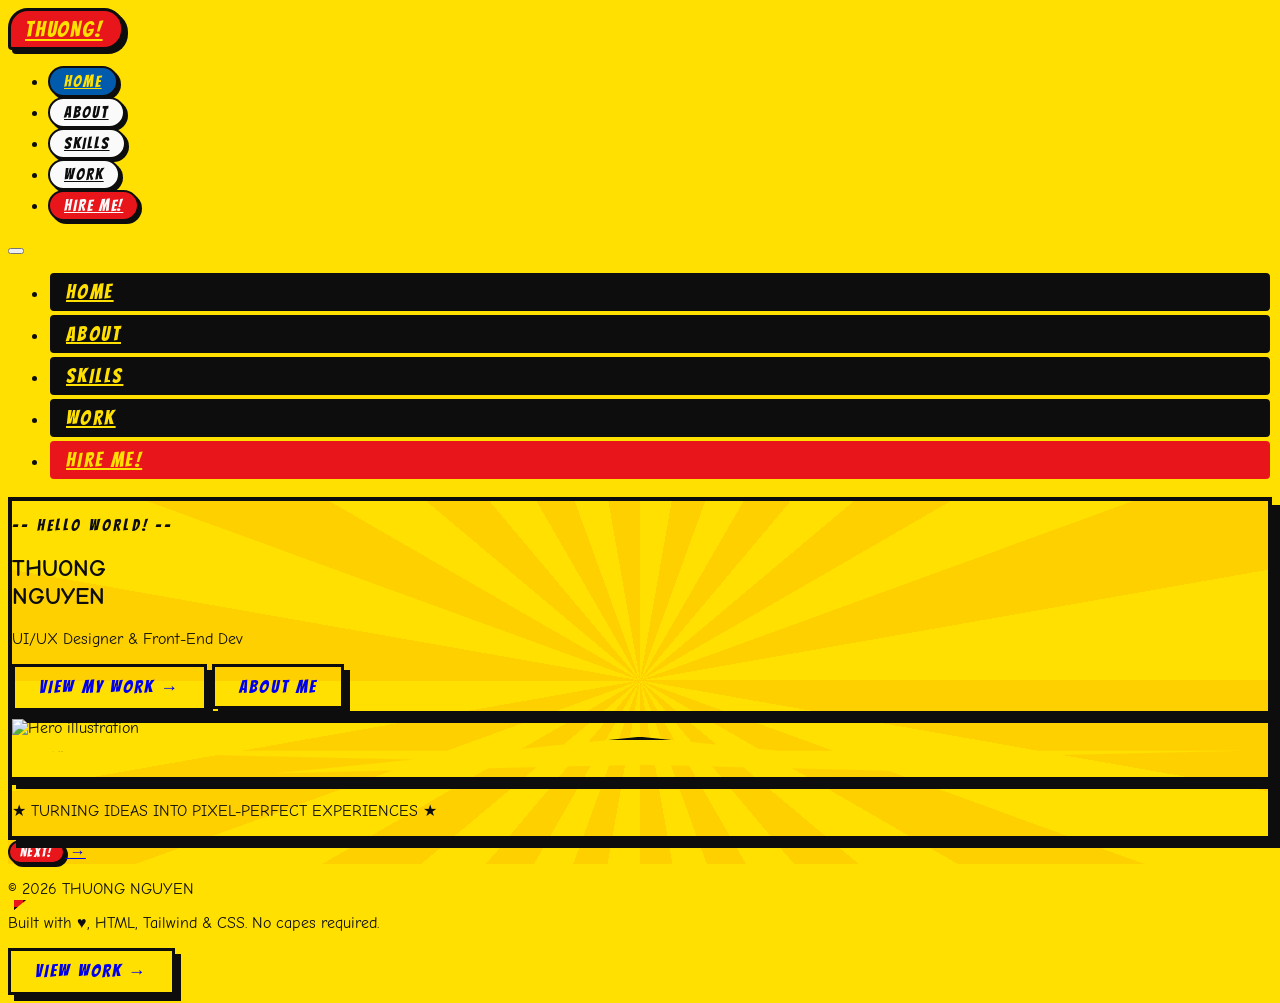
==== commit 6cd87888: "Fix: NEXT button horizontal layout, right-side position, right arrow" ====
--- a/index.html
+++ b/index.html
@@ -101,9 +101,9 @@
     </div>
 
     <!-- Scroll CTA -->
-    <a href="about.html" class="absolute bottom-6 left-1/2 -translate-x-1/2 z-20 scroll-bounce font-bangers text-pop-black text-sm text-center flex flex-col items-center gap-1">
+    <a href="about.html" class="absolute bottom-6 right-6 z-20 scroll-bounce font-bangers text-pop-black text-sm flex flex-row items-center gap-2">
       <span class="speech-bubble-tiny">NEXT!</span>
-      <span class="text-2xl">&darr;</span>
+      <span class="text-2xl">&rarr;</span>
     </a>
   </section>
 
--- a/styles.css
+++ b/styles.css
@@ -382,8 +382,8 @@
 
 /* ── ANIMATIONS ────────────────────────────────────────────── */
 @keyframes bounce {
-  0%, 100% { transform: translateX(-50%) translateY(0); }
-  50%       { transform: translateX(-50%) translateY(-10px); }
+  0%, 100% { transform: translateX(0); }
+  50%       { transform: translateX(10px); }
 }
 
 @keyframes fadeUp {
